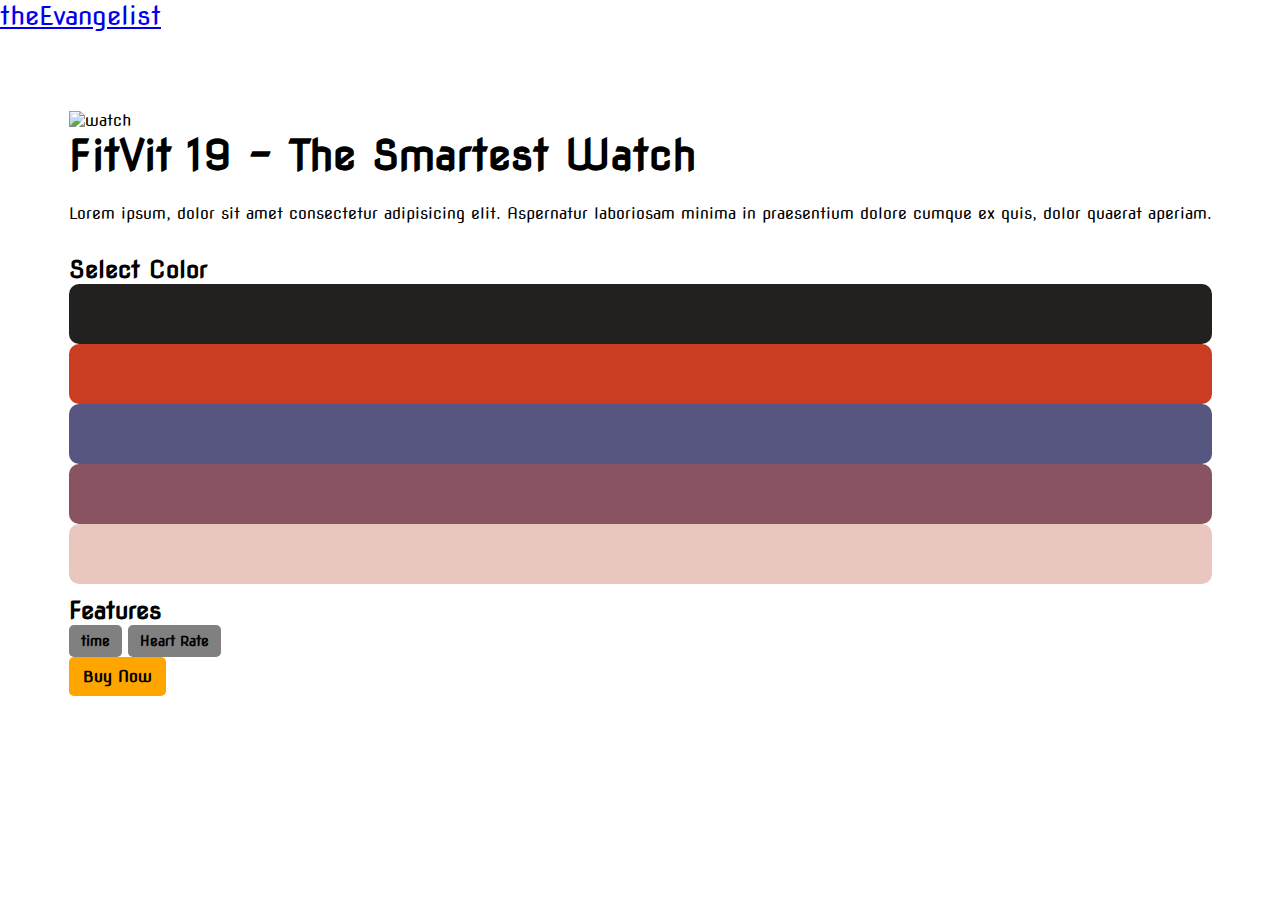
==== index.html @ 9da0bcbe "desktop view only" ====
<!DOCTYPE html>
<html lang="en">
<head>
    <meta charset="UTF-8">
    <meta http-equiv="X-UA-Compatible" content="IE=edge">
    <meta name="viewport" content="width=device-width, initial-scale=1.0">
    <title>Document</title>
    <!-- css styling -->
    <link rel="stylesheet" href="style.css">
    <!-- bootstrap styling -->
    <link href="https://cdn.jsdelivr.net/npm/bootstrap@5.2.0-beta1/dist/css/bootstrap.min.css" rel="stylesheet" integrity="sha384-0evHe/X+R7YkIZDRvuzKMRqM+OrBnVFBL6DOitfPri4tjfHxaWutUpFmBp4vmVor" crossorigin="anonymous">
</head>
<body>
    <header>
        <nav class="navbar  navbar-expand bg-dark navbar-dark navbar-fixed">
            <div class="container">
              <a class="navbar-brand logo-name" href="#">theEvangelist</a>
            </div>
          </nav>
    </header>
    <main>
        <section class="container wrapper">
            <div class="row">
                <div class="col-12 col-xl-4 col-lg-4 col-md-4 col-sm-12 display">
                    <img class="img-fluid mt-sm-5" src="https://i.imgur.com/iOeUBV7.png" alt="watch">
                    <p class="time"></p>
                    <img class="heart" src="./images/heart.png" alt="heart">
                </div>
                <div class="col-12 col-xl-8 col-lg-8 col-md-8 col-sm-12 writing px-4">
                    <h1>FitVit 19 - The Smartest Watch</h1>
                    <p class="lorem">Lorem ipsum, dolor sit amet consectetur adipisicing elit. Aspernatur laboriosam minima in praesentium dolore cumque ex quis, dolor quaerat aperiam.</p>
                    <p class="heading-small">Select Color</p>
                    <div class="row gy-4 px-2">
                        <div class="black col-3 col-xl-2 col-lg-2 col-md-2 col-sm-4 me-2"></div>
                        <div class="orange col-3 col-xl-2 col-lg-2 col-md-2 col-sm-4 me-2"></div>
                        <div class="blue col-3 col-xl-2 col-lg-2 col-md-2 col-sm-4 me-2"></div>
                        <div class="purple col-3 col-xl-2 col-lg-2 col-md-2 col-sm-4 me-2"></div>
                        <div class="pink col-3 col-xl-2 col-lg-2 col-md-2 col-sm-4"></div>
                    </div>
                    <p class="heading-small">Features</p>
                    <div class="row mb-4 px-2">
                        <button class="col-4 col-xl-2 col-lg-2 col-md-3 col-sm-4 but me-3">time</button>
                        <button class="col-4 col-xl-2 col-lg-2 col-md-3 col-sm-4 but2">Heart Rate</button>
                    </div>
                    <button class="col-4 mb-4 but3">Buy Now</button>
                </div>
            </div>
        </section>
    </main>
    <script src="./main.js"></script>
    <script src="https://cdn.jsdelivr.net/npm/bootstrap@5.2.0/dist/js/bootstrap.bundle.min.js" integrity="sha384-A3rJD856KowSb7dwlZdYEkO39Gagi7vIsF0jrRAoQmDKKtQBHUuLZ9AsSv4jD4Xa" crossorigin="anonymous"></script>
</body>
</html>
---- style.css ----
@import url('https://fonts.googleapis.com/css2?family=Nova+Flat&display=swap');
* {
    margin: 0;
    padding: 0;
    font-family: 'Nova Flat', cursive;
}

.logo-name{
    font-size: 26px !important;
}
.wrapper {
    display: flex;
    justify-content: center;
    align-items: center;
    width: 100%;
    margin-top: 80px;
}
.writing h1 {
    font-size: 42px;
    font-weight: 700;
    margin-bottom: 24px;
}
.writing .lorem {
    margin-bottom: 32px;
}
.heading-small {
    font-size: 24px;
    font-weight: 700;
    margin-top: 12px;
}
.black {
    height: 60px;
    background-color: #23211f;
    border-radius: 10px;
    cursor: pointer;
}
.orange{
    height: 60px;
    background-color: #ca3d22;
    border-radius: 10px;
    cursor: pointer;
}
.blue{
    height: 60px;
    background-color: #565681;
    border-radius: 10px;
    cursor: pointer;
}
.purple {
    height: 60px;
    background-color: #8a5362;
    border-radius: 10px;
    cursor: pointer;
}
.pink {
    height: 60px;
    background-color: #e9c7be;
    border-radius: 10px;
    cursor: pointer;
}
.but, .but2{
    font-size: 14px;
    font-weight: 700;
    padding: 8px 12px;
    background-color: grey;
    border: none;
    outline: none;
    border-radius: 5px;
}
.but3{
    font-size: 16px;
    font-weight: 700;
    padding: 10px 14px;
    background-color: orange;
    border: none;
    outline: none;
    border-radius: 5px;

}
.time {
    position: absolute;
    transform: translate(126%,-540%);
    color: white;
    font-weight: 700;
    font-size: 24px;
}
.heart {
    display: none;
    position: absolute;
    transform: translate(-470%,540%);
    width: 40px;
    height: 40px;
    animation-name: pulse;
    animation-duration: 1000ms;
    animation-iteration-count: infinite;
    animation-timing-function: ease-in-out;
}
@keyframes pulse {
    0% {
        position: absolute;
        left: 18%;
        bottom: 45%;
        transform: scale(1);
    }
    100% {
        position: absolute;
        left: 18%;
        bottom: 45%;
        transform: scale(1.5);
    }
}
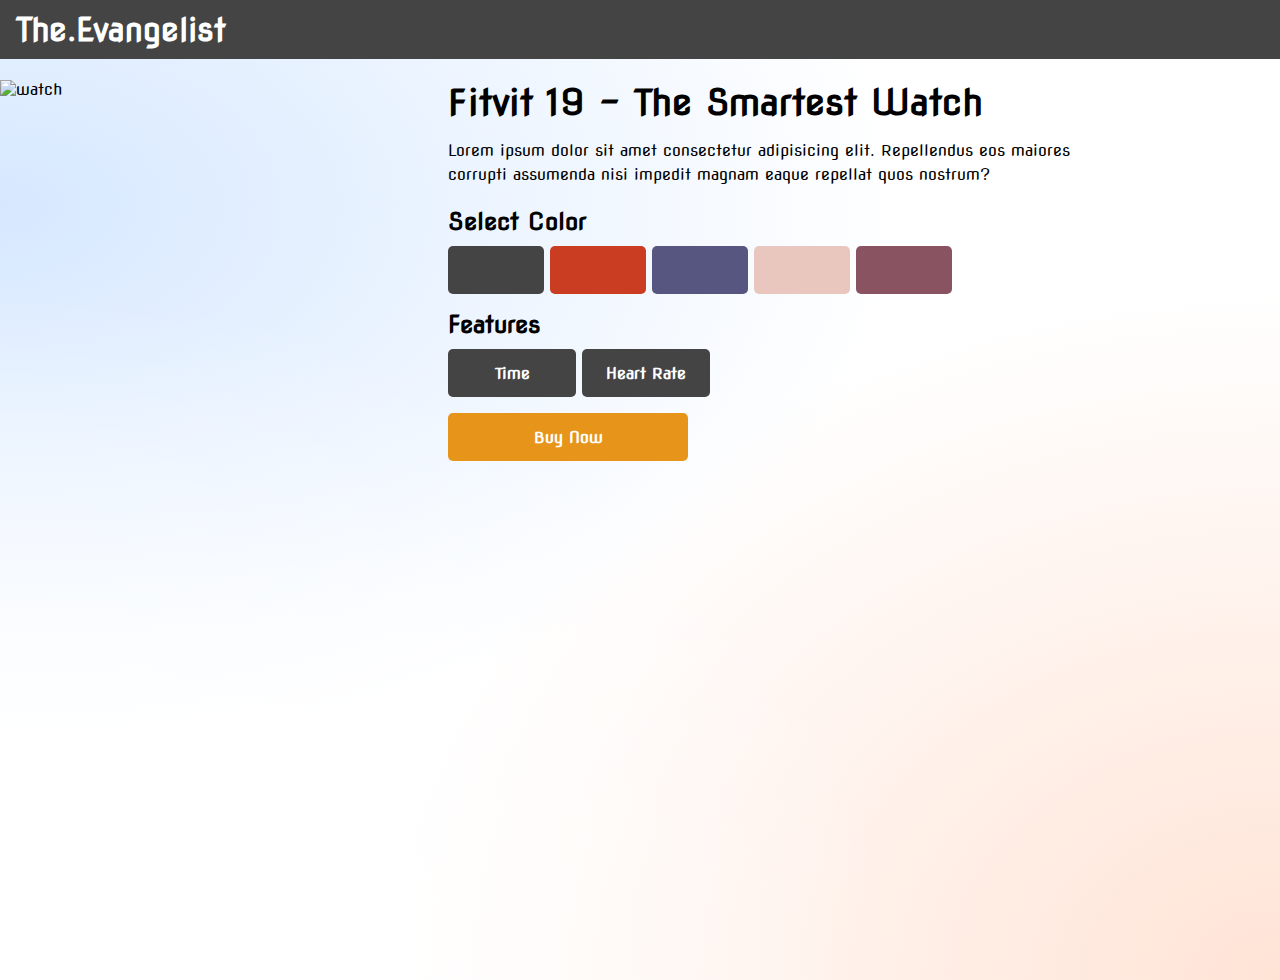
==== commit 2052f9c9: "scratch phase1" ====
--- a/index.html
+++ b/index.html
@@ -1,53 +1,53 @@
-<!DOCTYPE html>
-<html lang="en">
-<head>
-    <meta charset="UTF-8">
-    <meta http-equiv="X-UA-Compatible" content="IE=edge">
-    <meta name="viewport" content="width=device-width, initial-scale=1.0">
-    <title>Document</title>
-    <!-- css styling -->
-    <link rel="stylesheet" href="style.css">
-    <!-- bootstrap styling -->
-    <link href="https://cdn.jsdelivr.net/npm/bootstrap@5.2.0-beta1/dist/css/bootstrap.min.css" rel="stylesheet" integrity="sha384-0evHe/X+R7YkIZDRvuzKMRqM+OrBnVFBL6DOitfPri4tjfHxaWutUpFmBp4vmVor" crossorigin="anonymous">
-</head>
-<body>
-    <header>
-        <nav class="navbar  navbar-expand bg-dark navbar-dark navbar-fixed">
-            <div class="container">
-              <a class="navbar-brand logo-name" href="#">theEvangelist</a>
-            </div>
-          </nav>
-    </header>
-    <main>
-        <section class="container wrapper">
-            <div class="row">
-                <div class="col-12 col-xl-4 col-lg-4 col-md-4 col-sm-12 display">
-                    <img class="img-fluid mt-sm-5" src="https://i.imgur.com/iOeUBV7.png" alt="watch">
-                    <p class="time"></p>
-                    <img class="heart" src="./images/heart.png" alt="heart">
-                </div>
-                <div class="col-12 col-xl-8 col-lg-8 col-md-8 col-sm-12 writing px-4">
-                    <h1>FitVit 19 - The Smartest Watch</h1>
-                    <p class="lorem">Lorem ipsum, dolor sit amet consectetur adipisicing elit. Aspernatur laboriosam minima in praesentium dolore cumque ex quis, dolor quaerat aperiam.</p>
-                    <p class="heading-small">Select Color</p>
-                    <div class="row gy-4 px-2">
-                        <div class="black col-3 col-xl-2 col-lg-2 col-md-2 col-sm-4 me-2"></div>
-                        <div class="orange col-3 col-xl-2 col-lg-2 col-md-2 col-sm-4 me-2"></div>
-                        <div class="blue col-3 col-xl-2 col-lg-2 col-md-2 col-sm-4 me-2"></div>
-                        <div class="purple col-3 col-xl-2 col-lg-2 col-md-2 col-sm-4 me-2"></div>
-                        <div class="pink col-3 col-xl-2 col-lg-2 col-md-2 col-sm-4"></div>
-                    </div>
-                    <p class="heading-small">Features</p>
-                    <div class="row mb-4 px-2">
-                        <button class="col-4 col-xl-2 col-lg-2 col-md-3 col-sm-4 but me-3">time</button>
-                        <button class="col-4 col-xl-2 col-lg-2 col-md-3 col-sm-4 but2">Heart Rate</button>
-                    </div>
-                    <button class="col-4 mb-4 but3">Buy Now</button>
-                </div>
-            </div>
-        </section>
-    </main>
-    <script src="./main.js"></script>
-    <script src="https://cdn.jsdelivr.net/npm/bootstrap@5.2.0/dist/js/bootstrap.bundle.min.js" integrity="sha384-A3rJD856KowSb7dwlZdYEkO39Gagi7vIsF0jrRAoQmDKKtQBHUuLZ9AsSv4jD4Xa" crossorigin="anonymous"></script>
-</body>
+<!DOCTYPE html>
+<html lang="en">
+<head>
+    <meta charset="UTF-8">
+    <meta http-equiv="X-UA-Compatible" content="IE=edge">
+    <meta name="viewport" content="width=device-width, initial-scale=1.0">
+    <title>Document</title>
+    <link rel="stylesheet" href="style.css">
+    <link rel="stylesheet" href="https://cdnjs.cloudflare.com/ajax/libs/font-awesome/6.2.0/css/all.min.css" integrity="sha512-xh6O/CkQoPOWDdYTDqeRdPCVd1SpvCA9XXcUnZS2FmJNp1coAFzvtCN9BmamE+4aHK8yyUHUSCcJHgXloTyT2A==" crossorigin="anonymous" referrerpolicy="no-referrer" />
+</head>
+<body>
+    <header>
+        <nav>
+            <div class="logo">
+                <p>The.Evangelist</p>
+            </div>
+        </nav>
+    </header>
+    <main>
+        <section class="watch-sect">
+            <div class="watch">
+                <img src="https://i.imgur.com/iOeUBV7.png" alt="watch">
+            </div>
+            <div class="watch-cont">
+                <p></p>
+                <div class="heart">
+                    <img src="./images/heart.png" alt="heart">
+                </div>
+            </div>
+        </section>
+        <section class="watch-details">
+            <h1>Fitvit 19 - The Smartest Watch</h1>
+            <p>Lorem ipsum dolor sit amet consectetur adipisicing elit. Repellendus eos maiores corrupti assumenda nisi impedit magnam eaque repellat quos nostrum?</p>
+            <h4>Select Color</h4>
+            <div class="btn1">
+                <button class="btn black"></button>
+                <button class="btn orange"></button>
+                <button class="btn blue"></button>
+                <button class="btn pink"></button>
+                <button class="btn purple"></button>
+            </div>
+            <h4>Features</h4>
+            <div class="btn2">
+                <button class="timerate timebtn">Time</button>
+                <button class="timerate heartbtn">Heart Rate</button>
+            </div>
+            <button class="btn3">Buy Now</button>
+        </section>
+    </main>
+
+    <script src="./main.js"></script>
+</body>
 </html>--- a/style.css
+++ b/style.css
@@ -1,111 +1,159 @@
-@import url('https://fonts.googleapis.com/css2?family=Nova+Flat&display=swap');
-* {
-    margin: 0;
-    padding: 0;
-    font-family: 'Nova Flat', cursive;
-}
-
-.logo-name{
-    font-size: 26px !important;
-}
-.wrapper {
-    display: flex;
-    justify-content: center;
-    align-items: center;
-    width: 100%;
-    margin-top: 80px;
-}
-.writing h1 {
-    font-size: 42px;
-    font-weight: 700;
-    margin-bottom: 24px;
-}
-.writing .lorem {
-    margin-bottom: 32px;
-}
-.heading-small {
-    font-size: 24px;
-    font-weight: 700;
-    margin-top: 12px;
-}
-.black {
-    height: 60px;
-    background-color: #23211f;
-    border-radius: 10px;
-    cursor: pointer;
-}
-.orange{
-    height: 60px;
-    background-color: #ca3d22;
-    border-radius: 10px;
-    cursor: pointer;
-}
-.blue{
-    height: 60px;
-    background-color: #565681;
-    border-radius: 10px;
-    cursor: pointer;
-}
-.purple {
-    height: 60px;
-    background-color: #8a5362;
-    border-radius: 10px;
-    cursor: pointer;
-}
-.pink {
-    height: 60px;
-    background-color: #e9c7be;
-    border-radius: 10px;
-    cursor: pointer;
-}
-.but, .but2{
-    font-size: 14px;
-    font-weight: 700;
-    padding: 8px 12px;
-    background-color: grey;
-    border: none;
-    outline: none;
-    border-radius: 5px;
-}
-.but3{
-    font-size: 16px;
-    font-weight: 700;
-    padding: 10px 14px;
-    background-color: orange;
-    border: none;
-    outline: none;
-    border-radius: 5px;
-
-}
-.time {
-    position: absolute;
-    transform: translate(126%,-540%);
-    color: white;
-    font-weight: 700;
-    font-size: 24px;
-}
-.heart {
-    display: none;
-    position: absolute;
-    transform: translate(-470%,540%);
-    width: 40px;
-    height: 40px;
-    animation-name: pulse;
-    animation-duration: 1000ms;
-    animation-iteration-count: infinite;
-    animation-timing-function: ease-in-out;
-}
-@keyframes pulse {
-    0% {
-        position: absolute;
-        left: 18%;
-        bottom: 45%;
-        transform: scale(1);
-    }
-    100% {
-        position: absolute;
-        left: 18%;
-        bottom: 45%;
-        transform: scale(1.5);
-    }
-}
+@import url('https://fonts.googleapis.com/css2?family=Nova+Flat&display=swap');
+* {
+    margin: 0;
+    padding: 0;
+    font-family: 'Nova Flat', cursive;
+}
+body {
+    width: 100%;
+    height: 100vh;
+    background-color:hsla(0,0%,100%,1);
+    background-image:
+    radial-gradient(at 0% 100%, hsla(9,0%,100%,1) 0px, transparent 50%),
+    radial-gradient(at 100% 100%, hsla(20,100%,82%,0.45) 0px, transparent 50%),
+    radial-gradient(at 0% 21%, hsla(214,100%,80%,0.4) 0px, transparent 50%);
+    background-repeat: no-repeat;
+    background-position: center;
+    background-size: cover;
+}
+
+header{
+    background: #444444;
+    width: 100%;
+    position: fixed;
+    top: 0;
+    left: 0;
+    z-index: 1;
+}
+nav{
+    display: flex;
+    justify-content: flex-start;
+    align-items: center;
+    padding: 10px 1rem;
+}
+nav .logo{
+    font-size: 32px;
+    font-weight: 700;
+    color: #fff;
+}
+
+main{
+    display: flex;
+    justify-content: flex-start;
+    align-items: flex-start;
+    margin-top: 5rem;
+    position: relative;
+}
+.watch-set{
+    position: relative;
+}
+.watch{
+    width: 28rem;
+    height: 30rem;
+}
+.watch img{
+    width: 100%;
+    height: 100%;
+}
+.watch-cont{
+    position: absolute;
+    top: 44%;
+    left: 13%;
+    display: flex;
+    justify-content: center;
+    align-items: center;
+    font-size: 24px;
+    font-weight: 700;
+    color: red;
+}
+.heart{
+    width: 3rem;
+    height: 3rem;
+    animation: pulse 1s forwards  infinite;
+    display: none;
+}
+@keyframes pulse {
+    0%{
+        transform: scale(0.5);
+    }
+    100%{
+        transform: scale(1);
+    }
+}
+.heart img{
+    width: 100%;
+    height: 100%;
+}
+
+.watch-details{
+    display: flex;
+    flex-direction: column;
+}
+
+.watch-details h1{
+    font-size: 36px;
+    font-weight: 600;
+    margin-bottom: 15px;
+}
+.watch-details p{
+    font-size: 16px;
+    font-weight: 300;
+    line-height: 1.5;
+    margin-bottom: 20px;
+    padding-right: 10rem;
+}
+.watch-details h4{
+    font-size: 24px;
+    font-weight: 700;
+    margin-bottom: 10px;
+}
+.btn{
+    width: 6rem;
+    height: 3rem;
+    border-radius: 5px;
+    cursor: pointer;
+    border: none;
+    outline: none;
+    margin-bottom: 1rem;
+}
+.black{
+    background: #444444;
+}
+.orange{
+    background: #ca3d22;
+}
+.blue{
+    background: #565681;
+}
+.pink{
+    background: #e9c7be;
+}
+.purple{
+    background: #8a5362;
+}
+
+.timerate{
+    width: 8rem;
+    height: 3rem;
+    font-size: 16px;
+    font-weight: 700;
+    color: #fff;
+    border: none;
+    outline: none;
+    background: #444444;
+    border-radius: 5px;
+    margin-bottom: 1rem;
+    cursor: pointer;
+}
+.btn3{
+    width: 15rem;
+    height: 3rem;
+    border: none;
+    outline: none;
+    border-radius: 5px;
+    font-size: 16px;
+    font-weight: 700;
+    background: #e7951a;
+    cursor: pointer;
+    color: #fff;
+}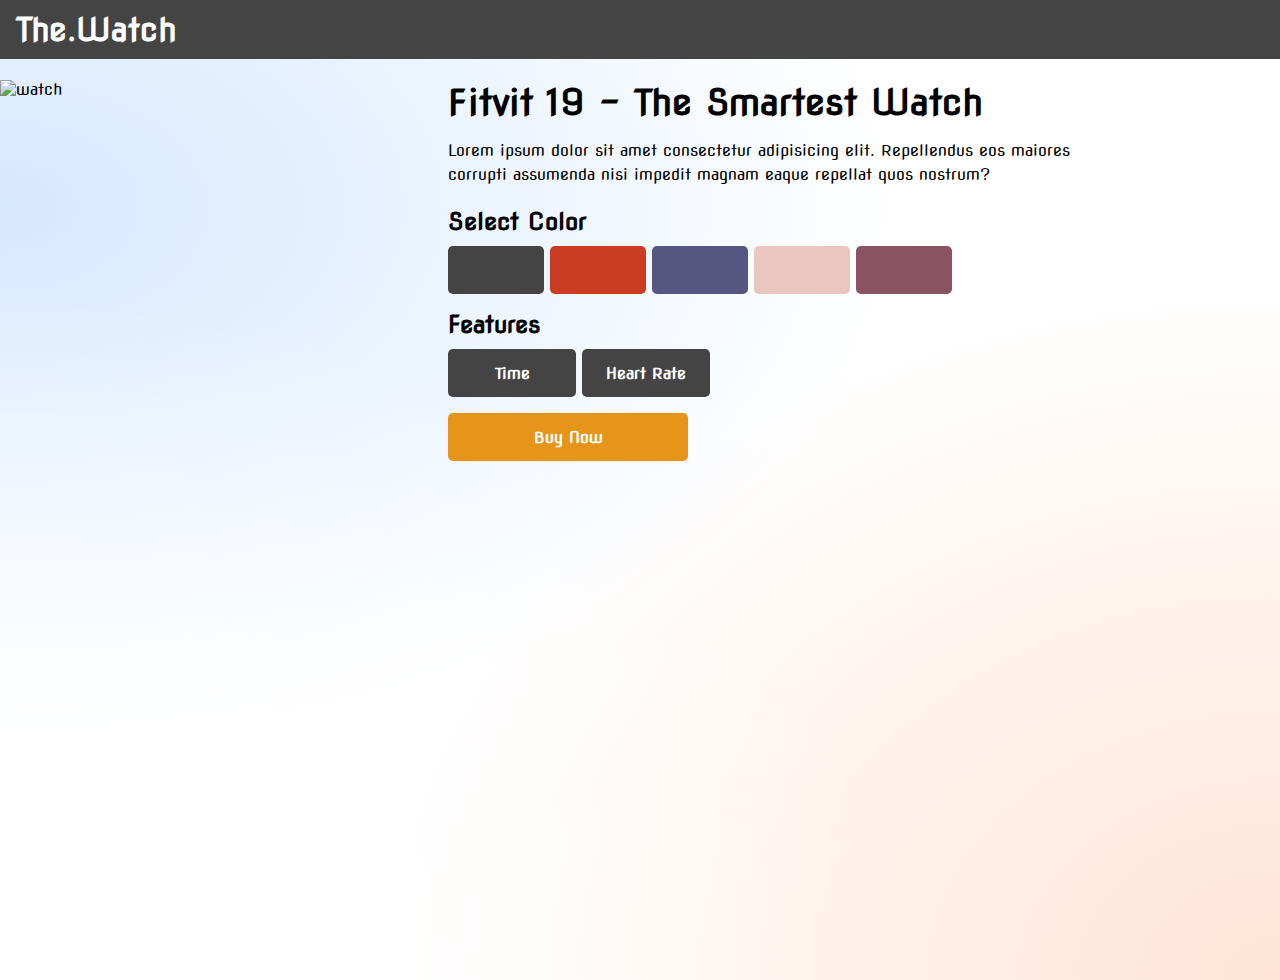
==== commit 19234092: "phase 2" ====
--- a/index.html
+++ b/index.html
@@ -12,7 +12,7 @@
     <header>
         <nav>
             <div class="logo">
-                <p>The.Evangelist</p>
+                <p>The.Watch</p>
             </div>
         </nav>
     </header>
--- a/style.css
+++ b/style.css
@@ -42,9 +42,8 @@
     justify-content: flex-start;
     align-items: flex-start;
     margin-top: 5rem;
-    position: relative;
 }
-.watch-set{
+.watch-sect{
     position: relative;
 }
 .watch{
@@ -58,7 +57,7 @@
 .watch-cont{
     position: absolute;
     top: 44%;
-    left: 13%;
+    left: 38%;
     display: flex;
     justify-content: center;
     align-items: center;
@@ -88,6 +87,7 @@
 .watch-details{
     display: flex;
     flex-direction: column;
+    padding-right: 10rem;
 }
 
 .watch-details h1{
@@ -100,7 +100,6 @@
     font-weight: 300;
     line-height: 1.5;
     margin-bottom: 20px;
-    padding-right: 10rem;
 }
 .watch-details h4{
     font-size: 24px;
@@ -156,4 +155,32 @@
     background: #e7951a;
     cursor: pointer;
     color: #fff;
+    margin-bottom: 1rem;
+}
+
+@media (max-width: 1200px) {
+    .watch-details{
+        display: flex;
+        flex-direction: column;
+        padding-right: 0.5rem;
+    }
+}
+
+@media (max-width: 800px) {
+    main{
+        flex-direction: column;
+    }
+    .watch-details{
+        padding: 0 1rem;
+    }
+    .watch{
+        width: 20rem;
+        height: 25rem;
+    }
+    .watch-cont{
+        left: 37%;
+    }
+    .watch-cont p{
+        font-size: 18px;
+    }
 }